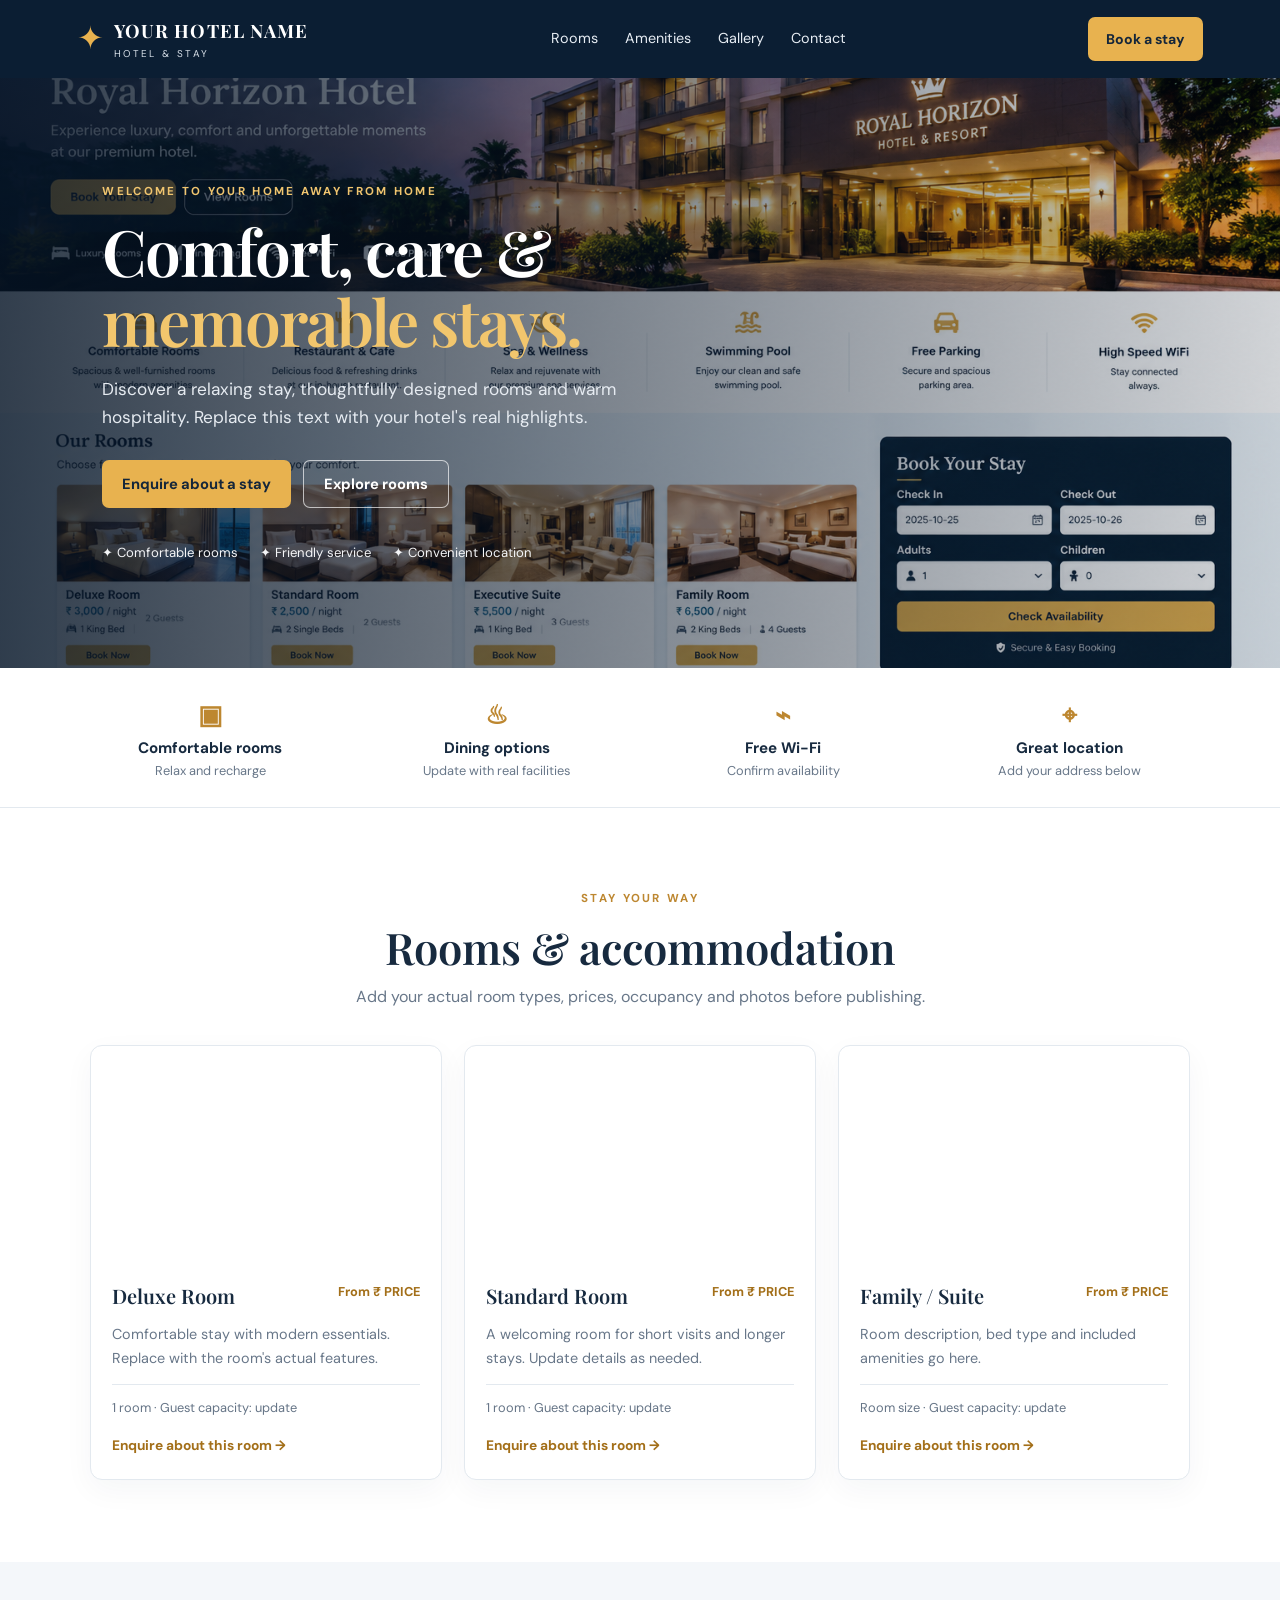
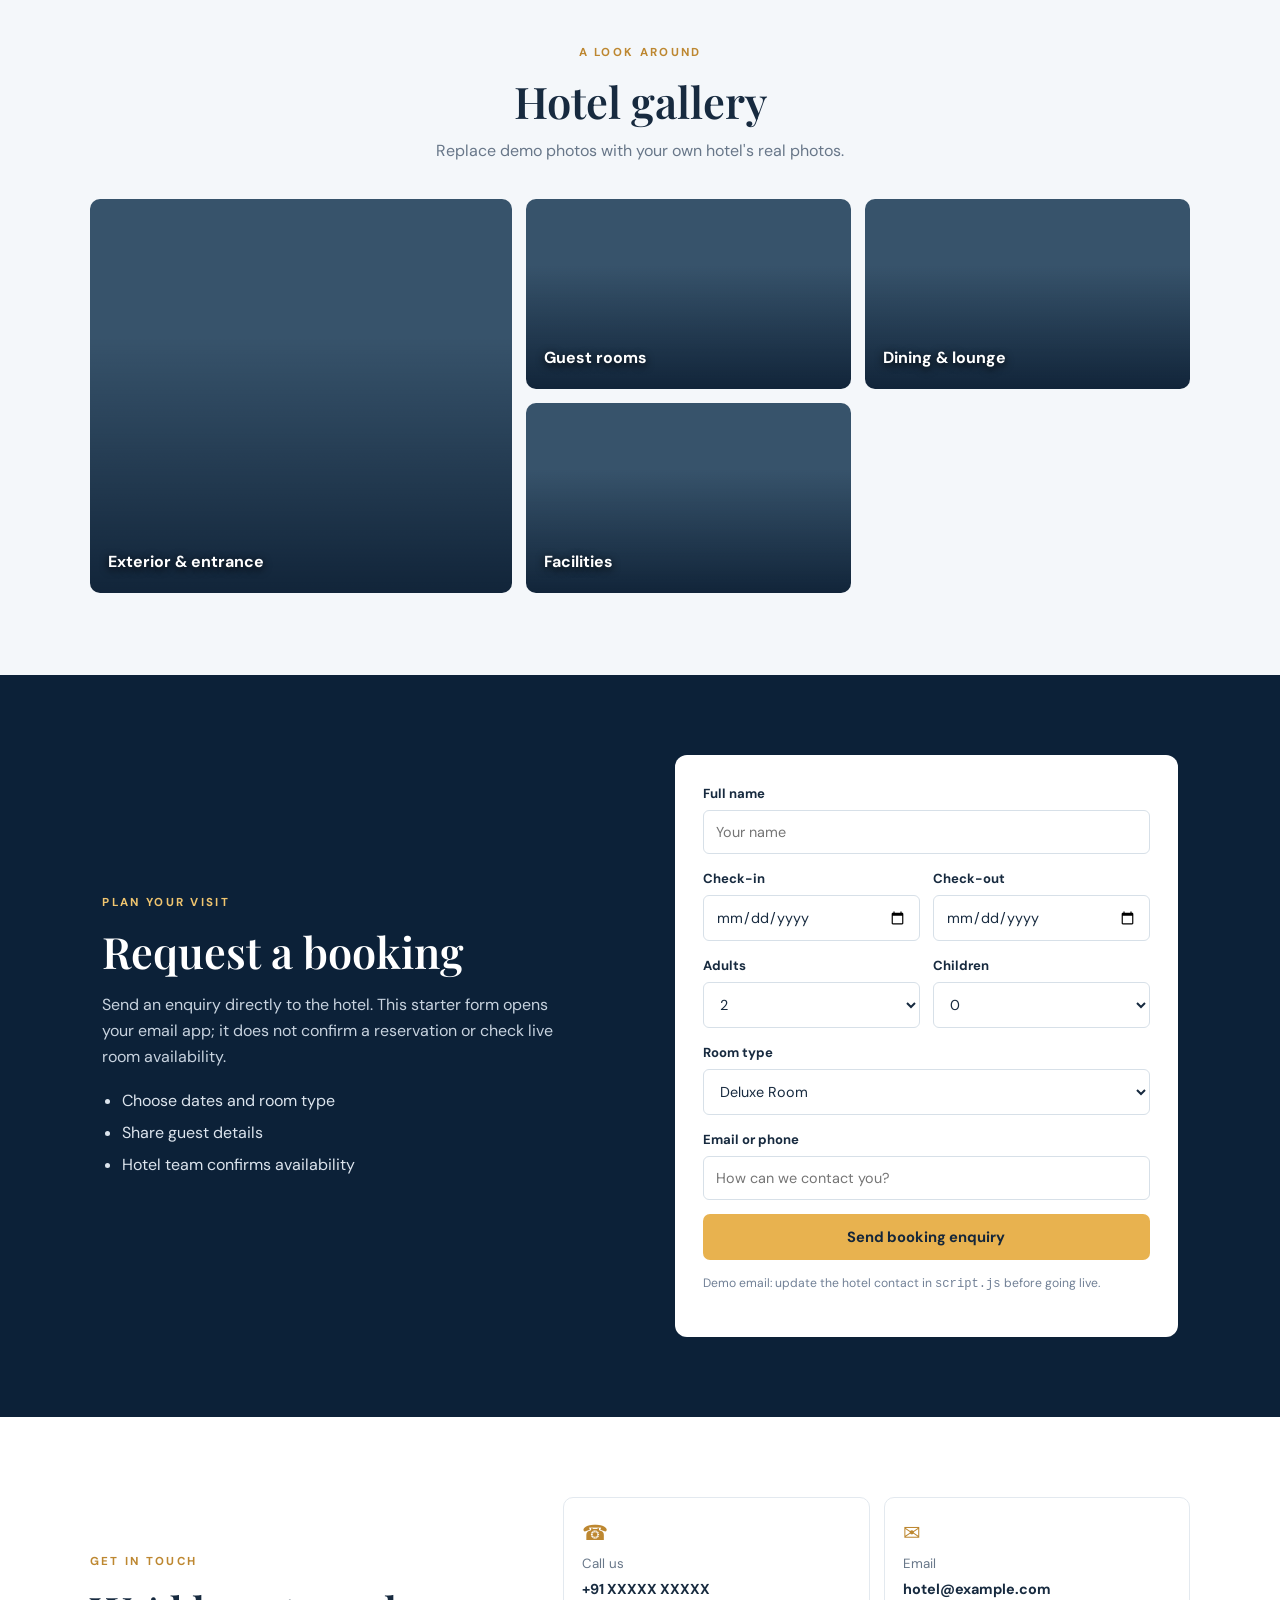
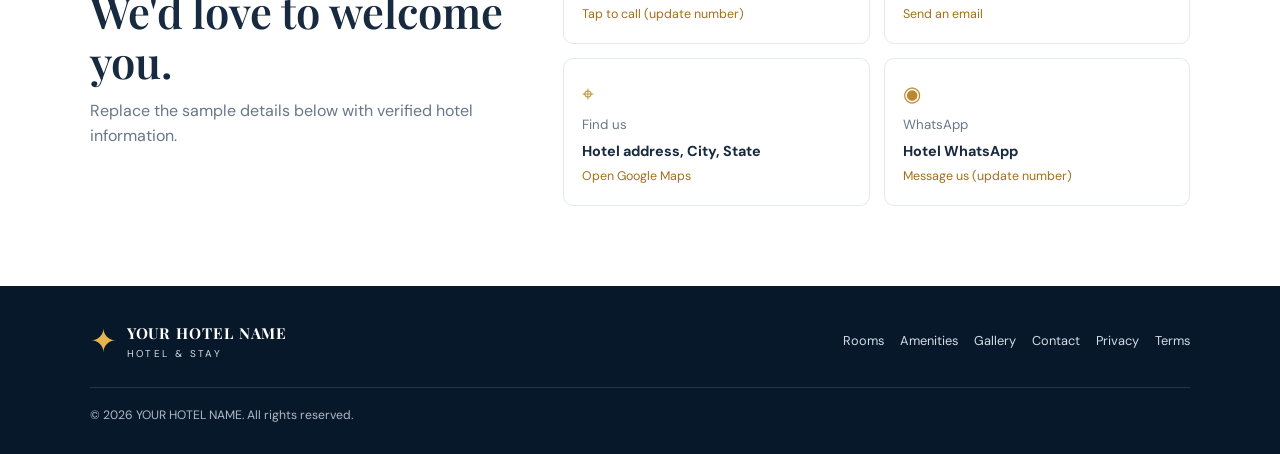
==== index.html @ 26f4630a "Initial hotel website starter Co-authored-by: Copilot <223556219+Copilot@users.noreply.github.com>" ====
<!doctype html>
<html lang="en">
<head>
  <meta charset="utf-8">
  <meta name="viewport" content="width=device-width, initial-scale=1">
  <meta name="description" content="Hotel rooms, amenities, photos and booking enquiries.">
  <title>YOUR HOTEL NAME | Hotel & Stay</title>
  <link rel="stylesheet" href="style.css">
</head>
<body>
<header class="topbar">
  <a class="brand" href="#home"><span class="brand-mark">✦</span><span><strong>YOUR HOTEL NAME</strong><small>HOTEL & STAY</small></span></a>
  <nav><a href="#rooms">Rooms</a><a href="#amenities">Amenities</a><a href="#gallery">Gallery</a><a href="#contact">Contact</a></nav>
  <a class="nav-cta" href="#booking">Book a stay</a>
</header>

<main>
<section class="hero" id="home">
  <div class="hero-content">
    <p class="eyebrow">WELCOME TO YOUR HOME AWAY FROM HOME</p>
    <h1>Comfort, care &<br><span>memorable stays.</span></h1>
    <p class="hero-copy">Discover a relaxing stay, thoughtfully designed rooms and warm hospitality. Replace this text with your hotel's real highlights.</p>
    <div class="hero-actions"><a class="button gold" href="#booking">Enquire about a stay</a><a class="button outline" href="#rooms">Explore rooms</a></div>
    <div class="quick-points"><span>✦ Comfortable rooms</span><span>✦ Friendly service</span><span>✦ Convenient location</span></div>
  </div>
</section>

<section class="trust-strip" id="amenities">
  <div><b>▣</b><strong>Comfortable rooms</strong><small>Relax and recharge</small></div>
  <div><b>♨</b><strong>Dining options</strong><small>Update with real facilities</small></div>
  <div><b>⌁</b><strong>Free Wi-Fi</strong><small>Confirm availability</small></div>
  <div><b>⌖</b><strong>Great location</strong><small>Add your address below</small></div>
</section>

<section class="section rooms-section" id="rooms">
  <div class="section-title"><p class="eyebrow">STAY YOUR WAY</p><h2>Rooms & accommodation</h2><p>Add your actual room types, prices, occupancy and photos before publishing.</p></div>
  <div class="room-grid">
    <article class="room-card"><div class="room-photo photo-one" role="img" aria-label="Hotel bedroom"></div><div class="room-info"><div class="room-heading"><h3>Deluxe Room</h3><span>From ₹ PRICE</span></div><p>Comfortable stay with modern essentials. Replace with the room's actual features.</p><div class="room-meta">1 room · Guest capacity: update</div><a href="#booking" class="text-link">Enquire about this room →</a></div></article>
    <article class="room-card"><div class="room-photo photo-two" role="img" aria-label="Hotel twin bedroom"></div><div class="room-info"><div class="room-heading"><h3>Standard Room</h3><span>From ₹ PRICE</span></div><p>A welcoming room for short visits and longer stays. Update details as needed.</p><div class="room-meta">1 room · Guest capacity: update</div><a href="#booking" class="text-link">Enquire about this room →</a></div></article>
    <article class="room-card"><div class="room-photo photo-three" role="img" aria-label="Hotel suite sitting area"></div><div class="room-info"><div class="room-heading"><h3>Family / Suite</h3><span>From ₹ PRICE</span></div><p>Room description, bed type and included amenities go here.</p><div class="room-meta">Room size · Guest capacity: update</div><a href="#booking" class="text-link">Enquire about this room →</a></div></article>
  </div>
</section>

<section class="gallery-section" id="gallery">
  <div class="section-title"><p class="eyebrow">A LOOK AROUND</p><h2>Hotel gallery</h2><p>Replace demo photos with your own hotel's real photos.</p></div>
  <div class="gallery-grid"><div class="gallery-tile g1">Exterior & entrance</div><div class="gallery-tile g2">Guest rooms</div><div class="gallery-tile g3">Dining & lounge</div><div class="gallery-tile g4">Facilities</div></div>
</section>

<section class="booking-wrap" id="booking">
  <div class="booking-copy"><p class="eyebrow">PLAN YOUR VISIT</p><h2>Request a booking</h2><p>Send an enquiry directly to the hotel. This starter form opens your email app; it does not confirm a reservation or check live room availability.</p><ul><li>Choose dates and room type</li><li>Share guest details</li><li>Hotel team confirms availability</li></ul></div>
  <form id="booking-form" class="booking-form">
    <label>Full name<input name="name" required placeholder="Your name"></label>
    <div class="form-row"><label>Check-in<input name="checkin" type="date" required></label><label>Check-out<input name="checkout" type="date" required></label></div>
    <div class="form-row"><label>Adults<select name="adults"><option>1</option><option selected>2</option><option>3</option><option>4</option><option>5+</option></select></label><label>Children<select name="children"><option selected>0</option><option>1</option><option>2</option><option>3+</option></select></label></div>
    <label>Room type<select name="room"><option>Deluxe Room</option><option>Standard Room</option><option>Family / Suite</option><option>Not sure yet</option></select></label>
    <label>Email or phone<input name="contact" required placeholder="How can we contact you?"></label>
    <button class="button gold full" type="submit">Send booking enquiry</button>
    <p class="form-note">Demo email: update the hotel contact in <code>script.js</code> before going live.</p>
    <p id="form-status" class="form-status" role="status"></p>
  </form>
</section>

<section class="contact-section" id="contact">
  <div><p class="eyebrow">GET IN TOUCH</p><h2>We'd love to welcome you.</h2><p>Replace the sample details below with verified hotel information.</p></div>
  <div class="contact-cards">
    <div><span>☎</span><small>Call us</small><strong>+91 XXXXX XXXXX</strong><a href="tel:+91XXXXXXXXXX">Tap to call (update number)</a></div>
    <div><span>✉</span><small>Email</small><strong>hotel@example.com</strong><a href="mailto:hotel@example.com">Send an email</a></div>
    <div><span>⌖</span><small>Find us</small><strong>Hotel address, City, State</strong><a href="https://maps.google.com/" target="_blank" rel="noopener">Open Google Maps</a></div>
    <div><span>◉</span><small>WhatsApp</small><strong>Hotel WhatsApp</strong><a href="https://wa.me/91XXXXXXXXXX" target="_blank" rel="noopener">Message us (update number)</a></div>
  </div>
</section>
</main>
<footer><a class="brand footer-brand" href="#home"><span class="brand-mark">✦</span><span><strong>YOUR HOTEL NAME</strong><small>HOTEL & STAY</small></span></a><div class="footer-links"><a href="#rooms">Rooms</a><a href="#amenities">Amenities</a><a href="#gallery">Gallery</a><a href="#contact">Contact</a><a href="privacy.html">Privacy</a><a href="terms.html">Terms</a></div><p>© <span id="year"></span> YOUR HOTEL NAME. All rights reserved.</p></footer>
<script src="script.js"></script>
</body>
</html>
---- style.css ----
@import url('https://fonts.googleapis.com/css2?family=DM+Sans:wght@400;500;600;700&family=Playfair+Display:wght@500;600;700&display=swap');
:root{--navy:#0c2138;--navy2:#132f4a;--gold:#e8b24f;--ink:#172a3f;--muted:#687789;--pale:#f4f7fa;--line:#e3e9ef}
*{box-sizing:border-box}html{scroll-behavior:smooth}body{margin:0;color:var(--ink);font-family:'DM Sans',sans-serif;line-height:1.6}a{color:inherit;text-decoration:none}.topbar{height:78px;background:#0b1e33;color:#fff;display:flex;align-items:center;justify-content:space-between;padding:0 6%;gap:24px}.brand{display:flex;align-items:center;gap:10px;min-width:max-content}.brand-mark{font-size:2rem;color:var(--gold)}.brand strong{display:block;font-family:'Playfair Display',serif;font-size:1.15rem;letter-spacing:.06em}.brand small{display:block;font-size:.62rem;letter-spacing:.24em;color:#d7dfe8}.topbar nav{display:flex;gap:27px;font-size:.9rem;color:#e7edf4}.topbar nav a:hover,.footer-links a:hover{color:var(--gold)}.nav-cta{background:var(--gold);color:#14263a;padding:11px 18px;border-radius:7px;font-weight:700;font-size:.88rem}.hero{min-height:590px;display:flex;align-items:center;padding:75px 8%;color:white;background-color:#1b3a55;background-image: linear-gradient(90deg, rgba(5,20,38,.82), rgba(5,20,38,.18)), url('hotel-hero.png');;background-position:center;background-size:cover}.hero-content{max-width:650px}.eyebrow{font-size:.72rem;letter-spacing:.2em;font-weight:700;color:#bd8730;margin:0 0 14px}.hero .eyebrow{color:#f0c56f}.hero h1{font:600 clamp(2.8rem,5vw,4.6rem)/1.1 'Playfair Display',serif;margin:0 0 20px;letter-spacing:-.03em}.hero h1 span{color:#f2c66d}.hero-copy{font-size:1.08rem;color:#e6ebf1;max-width:520px}.hero-actions{display:flex;gap:12px;margin:28px 0 34px;flex-wrap:wrap}.button{display:inline-flex;justify-content:center;align-items:center;padding:13px 20px;border:0;border-radius:7px;font:700 .92rem 'DM Sans',sans-serif;cursor:pointer}.gold{background:var(--gold);color:#14263a}.outline{border:1px solid #ffffffa8;color:#fff;background:#ffffff0a}.quick-points{display:flex;gap:22px;flex-wrap:wrap;font-size:.82rem;color:#f4f5f7}.trust-strip{display:grid;grid-template-columns:repeat(4,1fr);padding:26px 6%;border-bottom:1px solid var(--line);gap:20px}.trust-strip>div{text-align:center;display:flex;flex-direction:column;align-items:center}.trust-strip b{font-size:1.65rem;color:#bd8730}.trust-strip strong{font-size:.95rem}.trust-strip small{color:var(--muted);font-size:.8rem}.section,.gallery-section{padding:82px 7%}.section-title{text-align:center;max-width:680px;margin:0 auto 35px}.section-title h2,.booking-copy h2,.contact-section h2{font:600 clamp(2rem,3.4vw,3rem)/1.15 'Playfair Display',serif;margin:0 0 12px}.section-title>p:last-child,.contact-section>div:first-child>p:last-child{color:var(--muted);margin:0}.room-grid{display:grid;grid-template-columns:repeat(3,1fr);gap:22px}.room-card{border:1px solid var(--line);border-radius:12px;overflow:hidden;background:#fff;box-shadow:0 10px 30px #10243b0b}.room-photo{height:215px;background-size:cover;background-position:center}.photo-one{background-image:url('https://images.unsplash.com/photo-1611892440504-42a792e24d32?auto=format&fit=crop&w=900&q=80')}.photo-two{background-image:url('https://images.unsplash.com/photo-1590490360182-c33d57733427?auto=format&fit=crop&w=900&q=80')}.photo-three{background-image:url('https://images.unsplash.com/photo-1611892440504-42a792e24d32?auto=format&fit=crop&w=900&q=80')}.room-info{padding:21px}.room-heading{display:flex;justify-content:space-between;align-items:flex-start;gap:10px}.room-heading h3{font:600 1.25rem 'Playfair Display',serif;margin:0}.room-heading span{color:#a36f19;font-weight:700;font-size:.8rem;text-align:right}.room-info p{color:var(--muted);font-size:.9rem}.room-meta{border-top:1px solid var(--line);padding-top:13px;color:#657486;font-size:.8rem}.text-link{display:inline-block;color:#a36f19;font-weight:700;font-size:.86rem;margin-top:16px}.gallery-section{background:var(--pale)}.gallery-grid{display:grid;grid-template-columns:1.3fr 1fr 1fr;grid-template-rows:190px 190px;gap:14px}.gallery-tile{background-size:cover;background-position:center;border-radius:10px;display:flex;align-items:flex-end;padding:18px;color:#fff;font-weight:700;text-shadow:0 2px 8px #000;background-color:#37536b;background-image:linear-gradient(0deg,#07182cc9,transparent 65%),url('https://images.unsplash.com/photo-1566073771259-6a8506099945?auto=format&fit=crop&w=1000&q=80')}.g1{grid-row:span 2}.g2{background-image:linear-gradient(0deg,#07182cc9,transparent 65%),url('https://images.unsplash.com/photo-1611892440504-42a792e24d32?auto=format&fit=crop&w=900&q=80')}.g3{background-image:linear-gradient(0deg,#07182cc9,transparent 65%),url('https://images.unsplash.com/photo-1414235077428-338989a2e8c0?auto=format&fit=crop&w=900&q=80')}.g4{background-image:linear-gradient(0deg,#07182cc9,transparent 65%),url('https://images.unsplash.com/photo-1571896349842-33c89424de2d?auto=format&fit=crop&w=900&q=80')}.booking-wrap{padding:80px 8%;background:var(--navy);color:#fff;display:grid;grid-template-columns:1fr 1fr;gap:70px;align-items:center}.booking-copy .eyebrow{color:#f0c56f}.booking-copy h2{font-size:2.7rem}.booking-copy>p:not(.eyebrow){color:#c8d3df;max-width:480px}.booking-copy ul{padding-left:20px;color:#dce4ed;line-height:2}.booking-form{padding:28px;background:#fff;color:var(--ink);border-radius:12px;display:grid;gap:14px}.booking-form label{display:grid;gap:6px;font-size:.82rem;font-weight:700}.booking-form input,.booking-form select{width:100%;padding:12px;border:1px solid #d7e0e8;border-radius:6px;background:white;color:var(--ink);font:400 .9rem 'DM Sans',sans-serif}.form-row{display:grid;grid-template-columns:1fr 1fr;gap:13px}.full{width:100%}.form-note,.form-status{font-size:.76rem;color:#718096;margin:0}.form-status{color:#176c42}.contact-section{padding:80px 7%;display:grid;grid-template-columns:.8fr 1.2fr;gap:55px;align-items:center}.contact-cards{display:grid;grid-template-columns:1fr 1fr;gap:14px}.contact-cards>div{padding:18px;border:1px solid var(--line);border-radius:10px;display:grid;gap:4px}.contact-cards span{font-size:1.3rem;color:#bd8730}.contact-cards small{color:var(--muted)}.contact-cards strong{font-size:.9rem;overflow-wrap:anywhere}.contact-cards a{font-size:.78rem;color:#a36f19}footer{background:#07182a;color:#fff;padding:30px 7%;display:flex;align-items:center;justify-content:space-between;gap:20px;flex-wrap:wrap}.footer-brand strong{font-size:.95rem}.footer-links{display:flex;gap:16px;flex-wrap:wrap;font-size:.8rem;color:#d5dce5}footer>p{font-size:.76rem;color:#aebac8;width:100%;margin:0;border-top:1px solid #ffffff20;padding-top:18px}
@media(max-width:900px){.topbar{padding:0 4%}.topbar nav{gap:13px}.hero{padding:65px 6%;min-height:530px}.room-grid{grid-template-columns:repeat(2,1fr)}.booking-wrap{gap:35px;padding:65px 6%}.contact-section{grid-template-columns:1fr;gap:30px}.trust-strip{padding:24px 4%}}
@media(max-width:620px){.topbar{height:auto;min-height:72px;flex-wrap:wrap;padding:14px 5%;gap:12px}.topbar nav{order:3;width:100%;justify-content:space-between;font-size:.82rem}.nav-cta{margin-left:auto}.brand strong{font-size:.95rem}.hero{padding:60px 6%;min-height:570px;background-position:60% center}.hero h1{font-size:2.75rem}.quick-points{gap:10px;flex-direction:column}.trust-strip{grid-template-columns:1fr 1fr;row-gap:22px}.section,.gallery-section{padding:60px 5%}.room-grid{grid-template-columns:1fr}.gallery-grid{grid-template-columns:1fr 1fr;grid-template-rows:160px 160px 160px}.g1{grid-row:auto;grid-column:span 2}.booking-wrap{grid-template-columns:1fr;padding:60px 5%;gap:25px}.booking-copy h2{font-size:2.3rem}.contact-section{padding:60px 5%}.contact-cards{grid-template-columns:1fr}footer{padding:28px 5%}.footer-links{gap:12px}.form-row{grid-template-columns:1fr 1fr}}
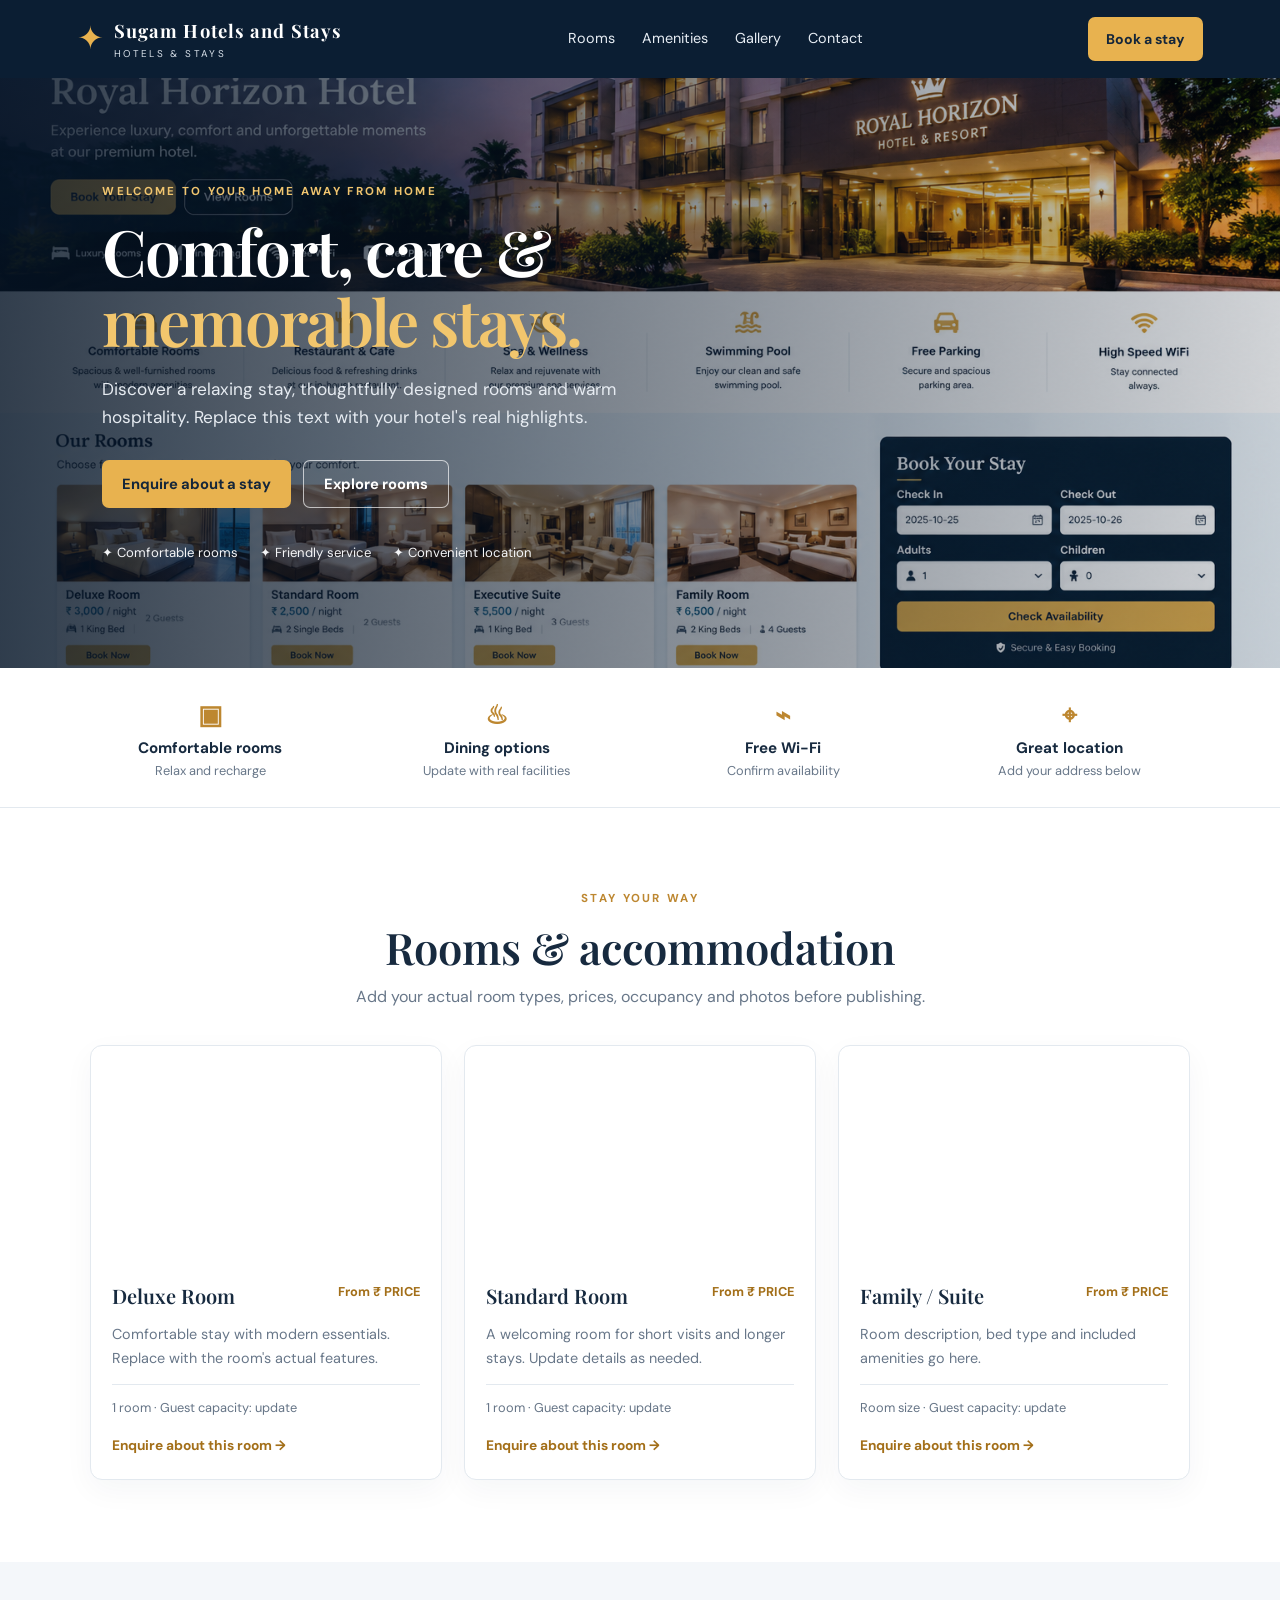
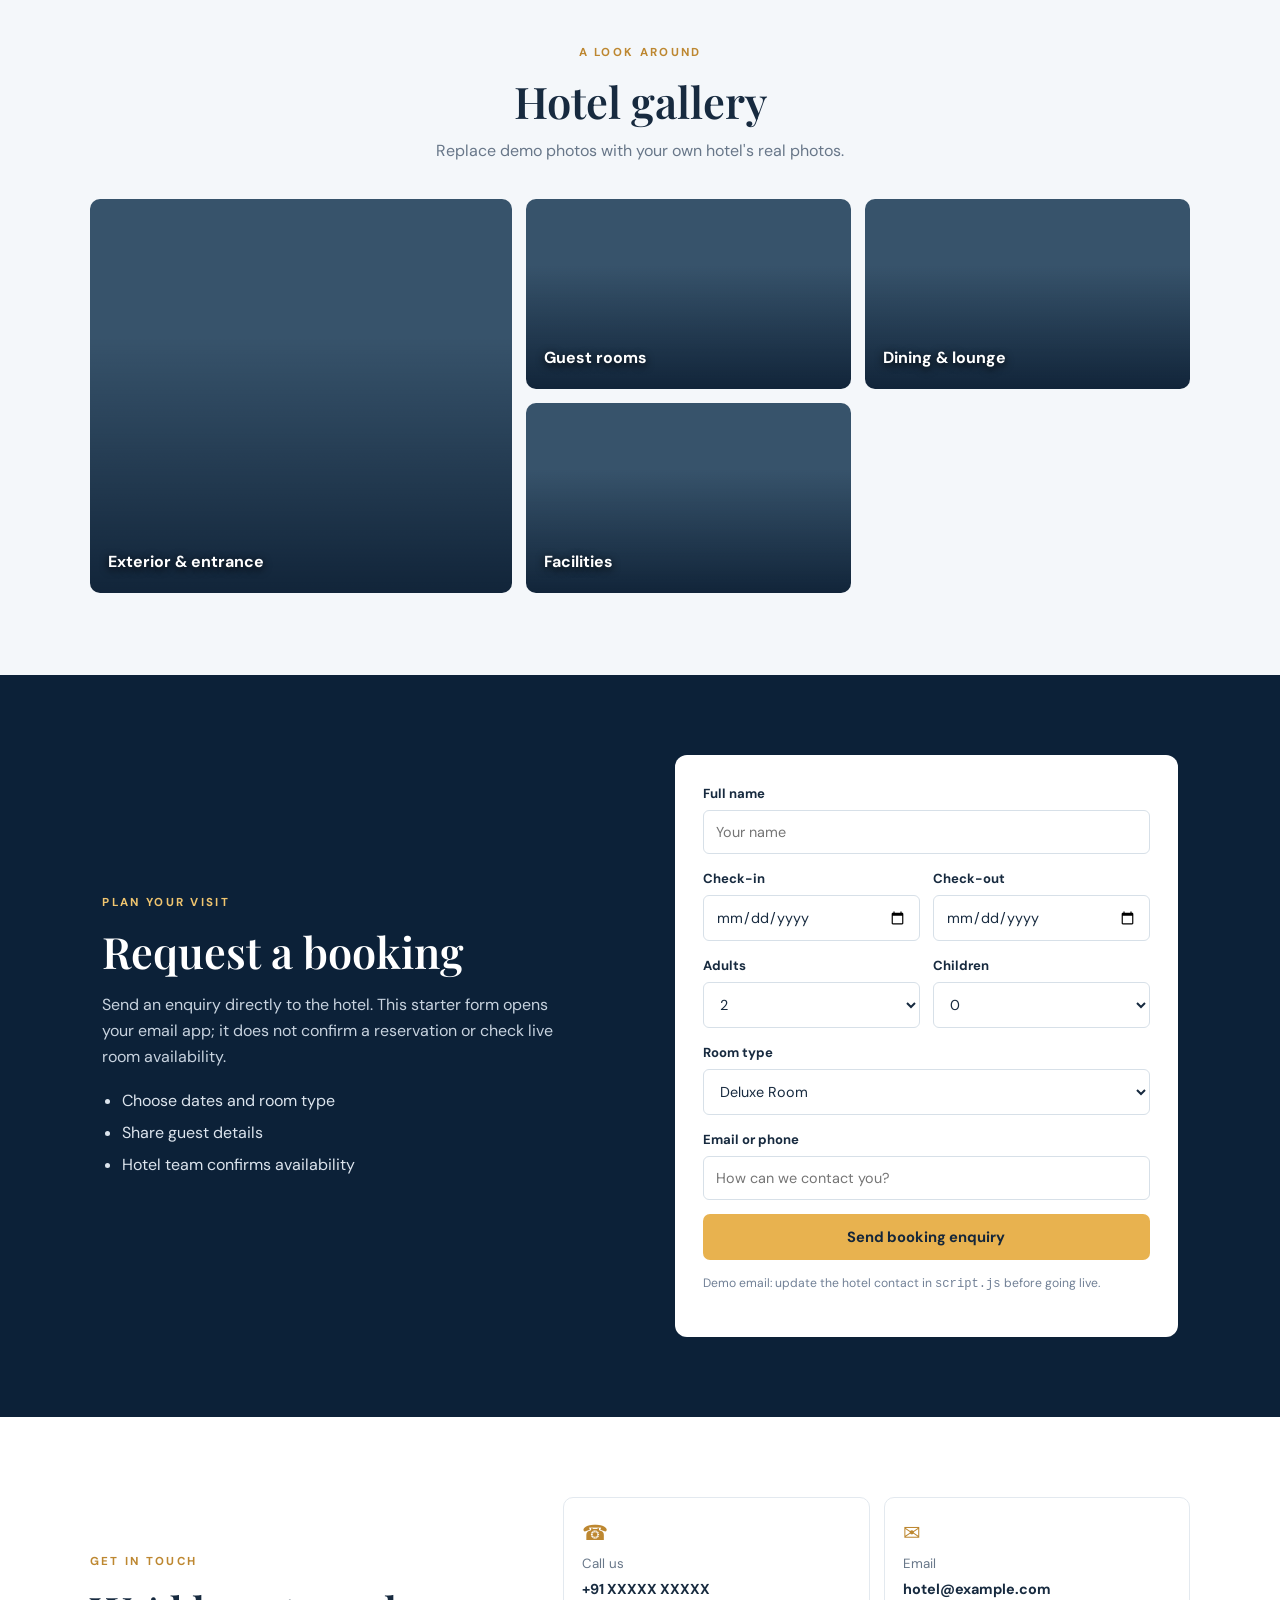
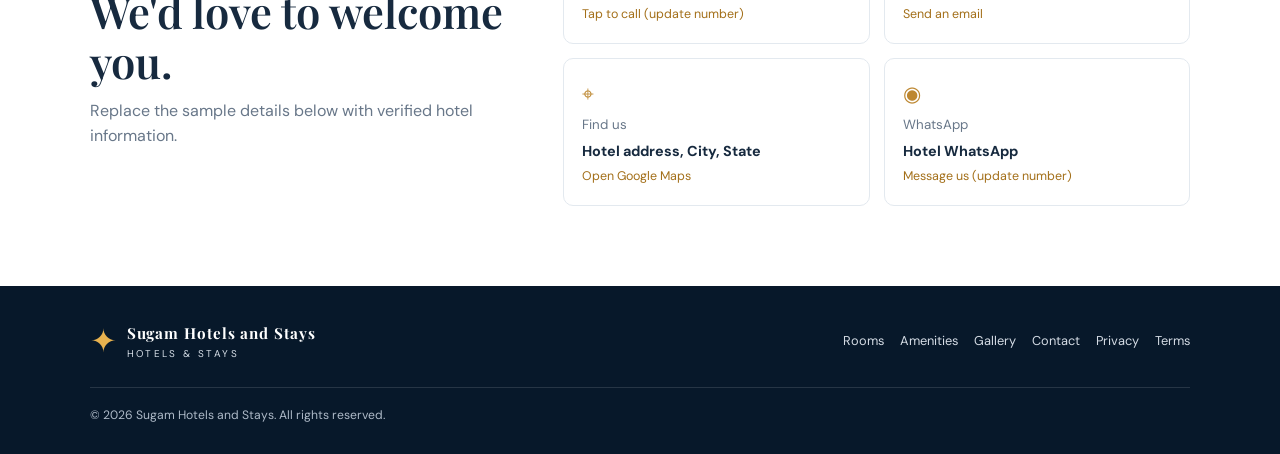
==== commit 8d7e165e: "Update hotel brand to Sugam Hotels and Stays Co-authored-by: Copilot <223556219+Copilot@users.norepl" ====
--- a/index.html
+++ b/index.html
@@ -4,12 +4,12 @@
   <meta charset="utf-8">
   <meta name="viewport" content="width=device-width, initial-scale=1">
   <meta name="description" content="Hotel rooms, amenities, photos and booking enquiries.">
-  <title>YOUR HOTEL NAME | Hotel & Stay</title>
+  <title>Sugam Hotels and Stays | Hotel & Stay</title>
   <link rel="stylesheet" href="style.css">
 </head>
 <body>
 <header class="topbar">
-  <a class="brand" href="#home"><span class="brand-mark">✦</span><span><strong>YOUR HOTEL NAME</strong><small>HOTEL & STAY</small></span></a>
+  <a class="brand" href="#home"><span class="brand-mark">✦</span><span><strong>Sugam Hotels and Stays</strong><small>HOTELS & STAYS</small></span></a>
   <nav><a href="#rooms">Rooms</a><a href="#amenities">Amenities</a><a href="#gallery">Gallery</a><a href="#contact">Contact</a></nav>
   <a class="nav-cta" href="#booking">Book a stay</a>
 </header>
@@ -70,7 +70,7 @@
   </div>
 </section>
 </main>
-<footer><a class="brand footer-brand" href="#home"><span class="brand-mark">✦</span><span><strong>YOUR HOTEL NAME</strong><small>HOTEL & STAY</small></span></a><div class="footer-links"><a href="#rooms">Rooms</a><a href="#amenities">Amenities</a><a href="#gallery">Gallery</a><a href="#contact">Contact</a><a href="privacy.html">Privacy</a><a href="terms.html">Terms</a></div><p>© <span id="year"></span> YOUR HOTEL NAME. All rights reserved.</p></footer>
+<footer><a class="brand footer-brand" href="#home"><span class="brand-mark">✦</span><span><strong>Sugam Hotels and Stays</strong><small>HOTELS & STAYS</small></span></a><div class="footer-links"><a href="#rooms">Rooms</a><a href="#amenities">Amenities</a><a href="#gallery">Gallery</a><a href="#contact">Contact</a><a href="privacy.html">Privacy</a><a href="terms.html">Terms</a></div><p>© <span id="year"></span> Sugam Hotels and Stays. All rights reserved.</p></footer>
 <script src="script.js"></script>
 </body>
 </html>
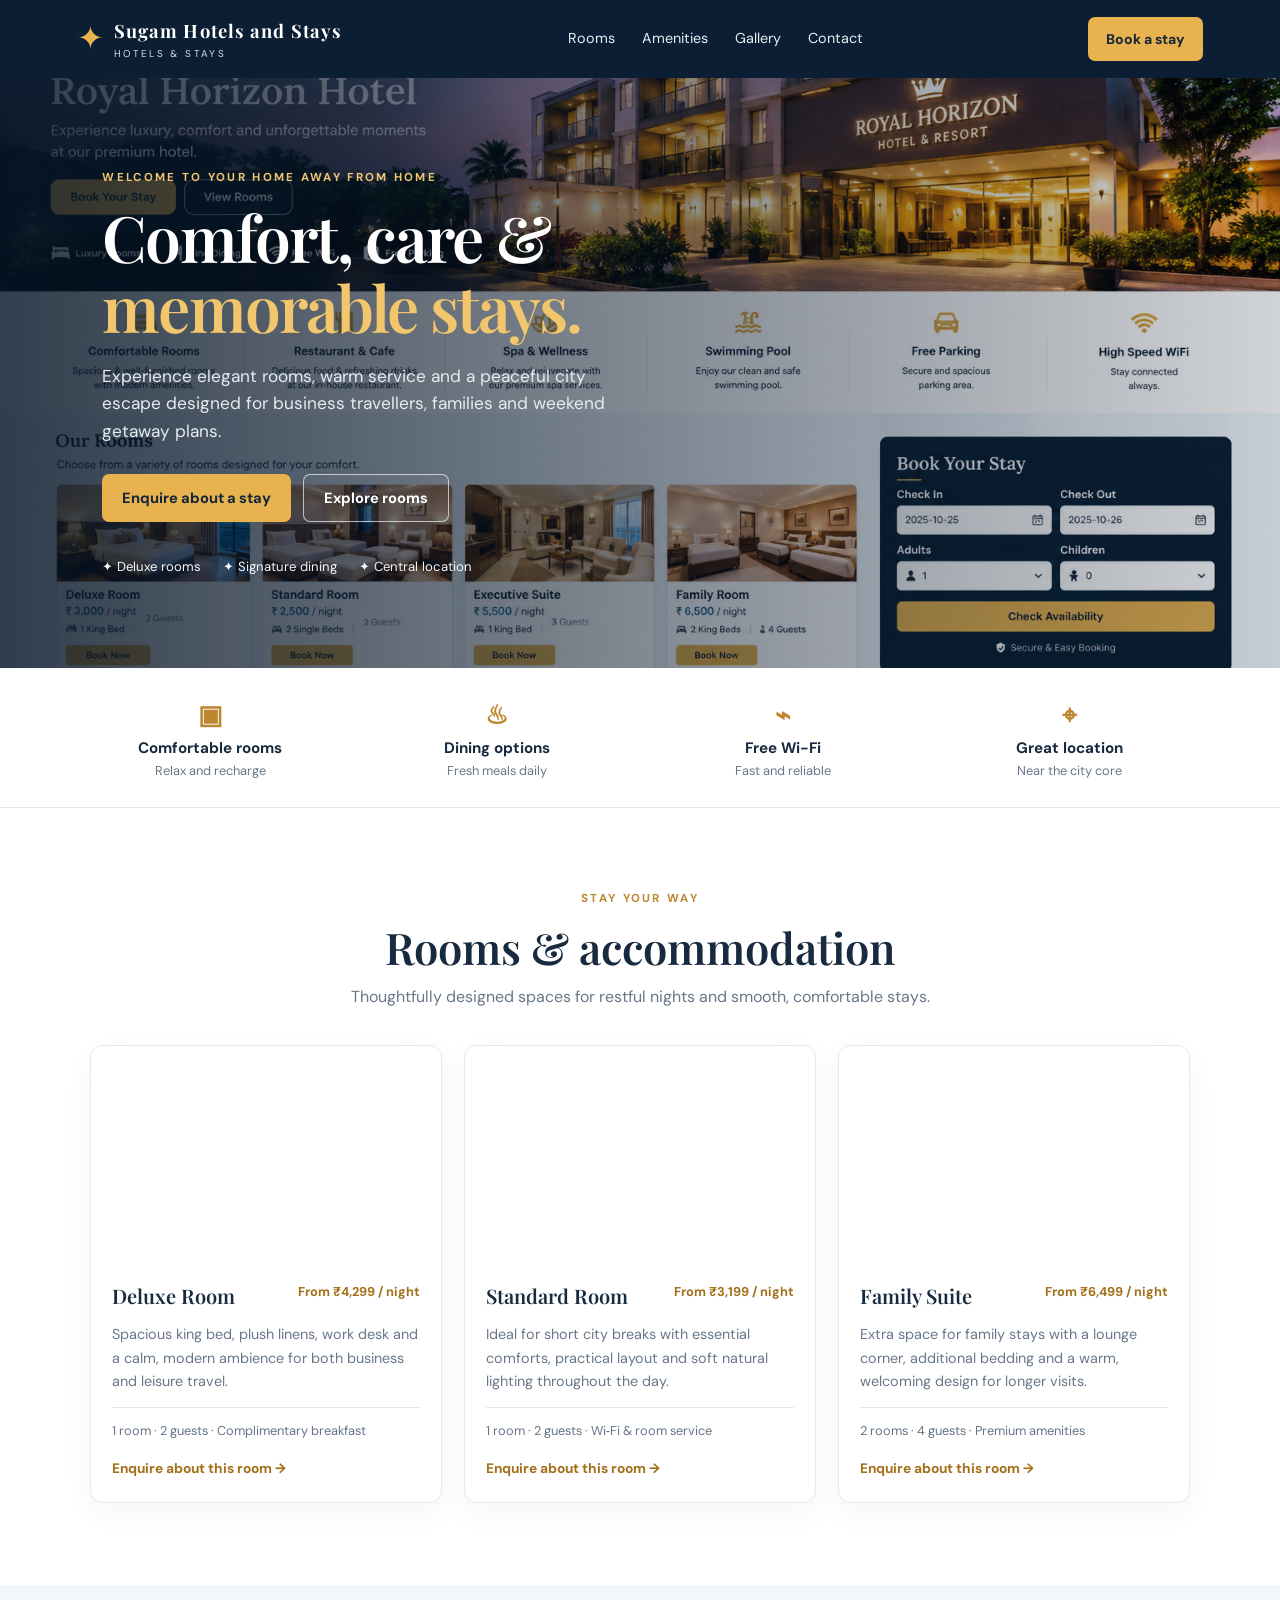
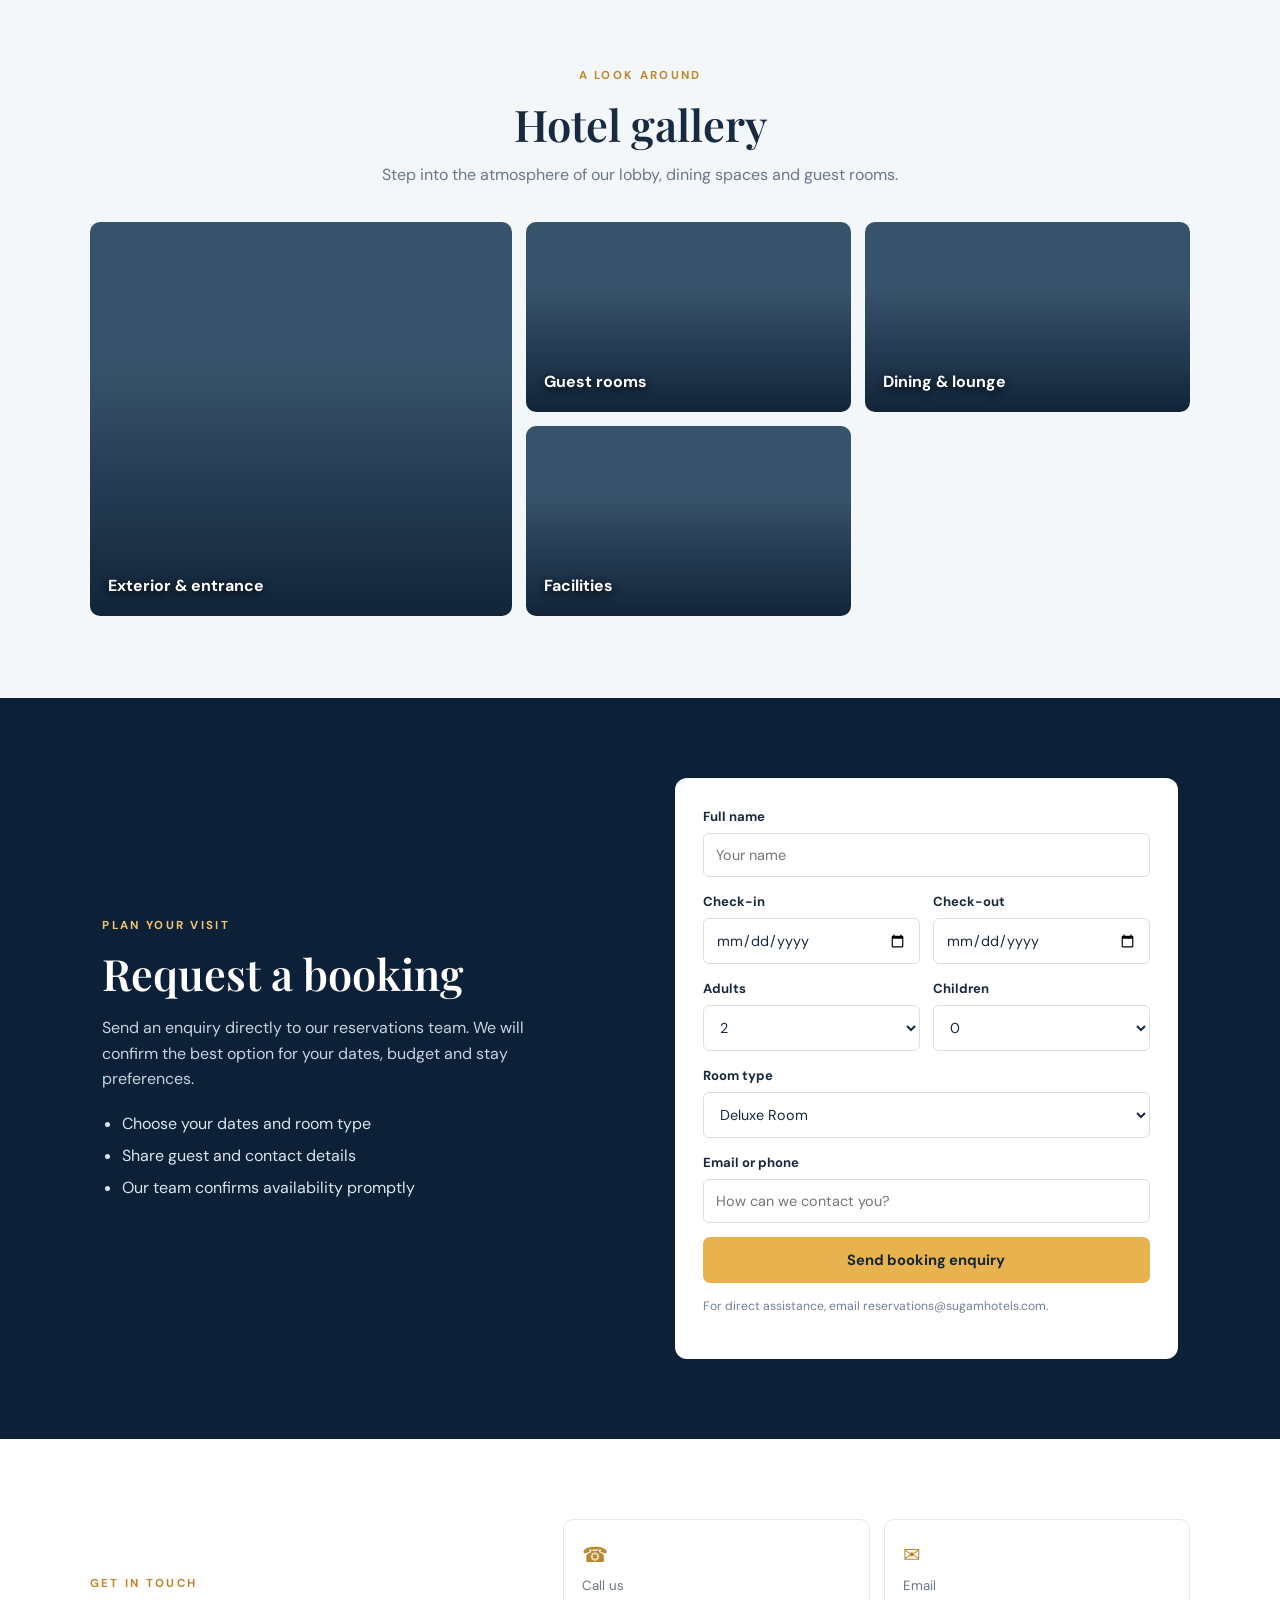
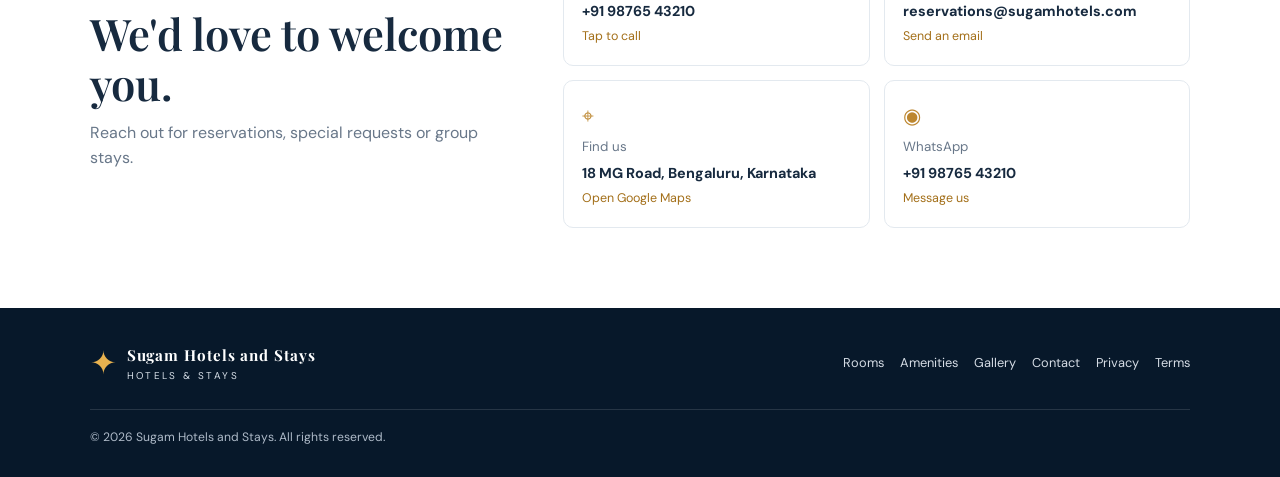
==== commit 085f260f: "Update hotel landing page details Co-authored-by: Copilot <223556219+Copilot@users.noreply.github.co" ====
--- a/index.html
+++ b/index.html
@@ -3,8 +3,8 @@
 <head>
   <meta charset="utf-8">
   <meta name="viewport" content="width=device-width, initial-scale=1">
-  <meta name="description" content="Hotel rooms, amenities, photos and booking enquiries.">
-  <title>Sugam Hotels and Stays | Hotel & Stay</title>
+  <meta name="description" content="Boutique hotel rooms, dining, amenities and seamless booking enquiries at Sugam Hotels and Stays.">
+  <title>Sugam Hotels and Stays | Boutique Hotel & Stay</title>
   <link rel="stylesheet" href="style.css">
 </head>
 <body>
@@ -19,54 +19,54 @@
   <div class="hero-content">
     <p class="eyebrow">WELCOME TO YOUR HOME AWAY FROM HOME</p>
     <h1>Comfort, care &<br><span>memorable stays.</span></h1>
-    <p class="hero-copy">Discover a relaxing stay, thoughtfully designed rooms and warm hospitality. Replace this text with your hotel's real highlights.</p>
+    <p class="hero-copy">Experience elegant rooms, warm service and a peaceful city escape designed for business travellers, families and weekend getaway plans.</p>
     <div class="hero-actions"><a class="button gold" href="#booking">Enquire about a stay</a><a class="button outline" href="#rooms">Explore rooms</a></div>
-    <div class="quick-points"><span>✦ Comfortable rooms</span><span>✦ Friendly service</span><span>✦ Convenient location</span></div>
+    <div class="quick-points"><span>✦ Deluxe rooms</span><span>✦ Signature dining</span><span>✦ Central location</span></div>
   </div>
 </section>
 
 <section class="trust-strip" id="amenities">
   <div><b>▣</b><strong>Comfortable rooms</strong><small>Relax and recharge</small></div>
-  <div><b>♨</b><strong>Dining options</strong><small>Update with real facilities</small></div>
-  <div><b>⌁</b><strong>Free Wi-Fi</strong><small>Confirm availability</small></div>
-  <div><b>⌖</b><strong>Great location</strong><small>Add your address below</small></div>
+  <div><b>♨</b><strong>Dining options</strong><small>Fresh meals daily</small></div>
+  <div><b>⌁</b><strong>Free Wi-Fi</strong><small>Fast and reliable</small></div>
+  <div><b>⌖</b><strong>Great location</strong><small>Near the city core</small></div>
 </section>
 
 <section class="section rooms-section" id="rooms">
-  <div class="section-title"><p class="eyebrow">STAY YOUR WAY</p><h2>Rooms & accommodation</h2><p>Add your actual room types, prices, occupancy and photos before publishing.</p></div>
+  <div class="section-title"><p class="eyebrow">STAY YOUR WAY</p><h2>Rooms & accommodation</h2><p>Thoughtfully designed spaces for restful nights and smooth, comfortable stays.</p></div>
   <div class="room-grid">
-    <article class="room-card"><div class="room-photo photo-one" role="img" aria-label="Hotel bedroom"></div><div class="room-info"><div class="room-heading"><h3>Deluxe Room</h3><span>From ₹ PRICE</span></div><p>Comfortable stay with modern essentials. Replace with the room's actual features.</p><div class="room-meta">1 room · Guest capacity: update</div><a href="#booking" class="text-link">Enquire about this room →</a></div></article>
-    <article class="room-card"><div class="room-photo photo-two" role="img" aria-label="Hotel twin bedroom"></div><div class="room-info"><div class="room-heading"><h3>Standard Room</h3><span>From ₹ PRICE</span></div><p>A welcoming room for short visits and longer stays. Update details as needed.</p><div class="room-meta">1 room · Guest capacity: update</div><a href="#booking" class="text-link">Enquire about this room →</a></div></article>
-    <article class="room-card"><div class="room-photo photo-three" role="img" aria-label="Hotel suite sitting area"></div><div class="room-info"><div class="room-heading"><h3>Family / Suite</h3><span>From ₹ PRICE</span></div><p>Room description, bed type and included amenities go here.</p><div class="room-meta">Room size · Guest capacity: update</div><a href="#booking" class="text-link">Enquire about this room →</a></div></article>
+    <article class="room-card"><div class="room-photo photo-one" role="img" aria-label="Hotel bedroom"></div><div class="room-info"><div class="room-heading"><h3>Deluxe Room</h3><span>From ₹4,299 / night</span></div><p>Spacious king bed, plush linens, work desk and a calm, modern ambience for both business and leisure travel.</p><div class="room-meta">1 room · 2 guests · Complimentary breakfast</div><a href="#booking" class="text-link">Enquire about this room →</a></div></article>
+    <article class="room-card"><div class="room-photo photo-two" role="img" aria-label="Hotel twin bedroom"></div><div class="room-info"><div class="room-heading"><h3>Standard Room</h3><span>From ₹3,199 / night</span></div><p>Ideal for short city breaks with essential comforts, practical layout and soft natural lighting throughout the day.</p><div class="room-meta">1 room · 2 guests · Wi‑Fi & room service</div><a href="#booking" class="text-link">Enquire about this room →</a></div></article>
+    <article class="room-card"><div class="room-photo photo-three" role="img" aria-label="Hotel suite sitting area"></div><div class="room-info"><div class="room-heading"><h3>Family Suite</h3><span>From ₹6,499 / night</span></div><p>Extra space for family stays with a lounge corner, additional bedding and a warm, welcoming design for longer visits.</p><div class="room-meta">2 rooms · 4 guests · Premium amenities</div><a href="#booking" class="text-link">Enquire about this room →</a></div></article>
   </div>
 </section>
 
 <section class="gallery-section" id="gallery">
-  <div class="section-title"><p class="eyebrow">A LOOK AROUND</p><h2>Hotel gallery</h2><p>Replace demo photos with your own hotel's real photos.</p></div>
+  <div class="section-title"><p class="eyebrow">A LOOK AROUND</p><h2>Hotel gallery</h2><p>Step into the atmosphere of our lobby, dining spaces and guest rooms.</p></div>
   <div class="gallery-grid"><div class="gallery-tile g1">Exterior & entrance</div><div class="gallery-tile g2">Guest rooms</div><div class="gallery-tile g3">Dining & lounge</div><div class="gallery-tile g4">Facilities</div></div>
 </section>
 
 <section class="booking-wrap" id="booking">
-  <div class="booking-copy"><p class="eyebrow">PLAN YOUR VISIT</p><h2>Request a booking</h2><p>Send an enquiry directly to the hotel. This starter form opens your email app; it does not confirm a reservation or check live room availability.</p><ul><li>Choose dates and room type</li><li>Share guest details</li><li>Hotel team confirms availability</li></ul></div>
+  <div class="booking-copy"><p class="eyebrow">PLAN YOUR VISIT</p><h2>Request a booking</h2><p>Send an enquiry directly to our reservations team. We will confirm the best option for your dates, budget and stay preferences.</p><ul><li>Choose your dates and room type</li><li>Share guest and contact details</li><li>Our team confirms availability promptly</li></ul></div>
   <form id="booking-form" class="booking-form">
     <label>Full name<input name="name" required placeholder="Your name"></label>
     <div class="form-row"><label>Check-in<input name="checkin" type="date" required></label><label>Check-out<input name="checkout" type="date" required></label></div>
     <div class="form-row"><label>Adults<select name="adults"><option>1</option><option selected>2</option><option>3</option><option>4</option><option>5+</option></select></label><label>Children<select name="children"><option selected>0</option><option>1</option><option>2</option><option>3+</option></select></label></div>
-    <label>Room type<select name="room"><option>Deluxe Room</option><option>Standard Room</option><option>Family / Suite</option><option>Not sure yet</option></select></label>
+    <label>Room type<select name="room"><option>Deluxe Room</option><option>Standard Room</option><option>Family Suite</option><option>Not sure yet</option></select></label>
     <label>Email or phone<input name="contact" required placeholder="How can we contact you?"></label>
     <button class="button gold full" type="submit">Send booking enquiry</button>
-    <p class="form-note">Demo email: update the hotel contact in <code>script.js</code> before going live.</p>
+    <p class="form-note">For direct assistance, email reservations@sugamhotels.com.</p>
     <p id="form-status" class="form-status" role="status"></p>
   </form>
 </section>
 
 <section class="contact-section" id="contact">
-  <div><p class="eyebrow">GET IN TOUCH</p><h2>We'd love to welcome you.</h2><p>Replace the sample details below with verified hotel information.</p></div>
+  <div><p class="eyebrow">GET IN TOUCH</p><h2>We'd love to welcome you.</h2><p>Reach out for reservations, special requests or group stays.</p></div>
   <div class="contact-cards">
-    <div><span>☎</span><small>Call us</small><strong>+91 XXXXX XXXXX</strong><a href="tel:+91XXXXXXXXXX">Tap to call (update number)</a></div>
-    <div><span>✉</span><small>Email</small><strong>hotel@example.com</strong><a href="mailto:hotel@example.com">Send an email</a></div>
-    <div><span>⌖</span><small>Find us</small><strong>Hotel address, City, State</strong><a href="https://maps.google.com/" target="_blank" rel="noopener">Open Google Maps</a></div>
-    <div><span>◉</span><small>WhatsApp</small><strong>Hotel WhatsApp</strong><a href="https://wa.me/91XXXXXXXXXX" target="_blank" rel="noopener">Message us (update number)</a></div>
+    <div><span>☎</span><small>Call us</small><strong>+91 98765 43210</strong><a href="tel:+919876543210">Tap to call</a></div>
+    <div><span>✉</span><small>Email</small><strong>reservations@sugamhotels.com</strong><a href="mailto:reservations@sugamhotels.com">Send an email</a></div>
+    <div><span>⌖</span><small>Find us</small><strong>18 MG Road, Bengaluru, Karnataka</strong><a href="https://maps.google.com/?q=18+MG+Road+Bengaluru" target="_blank" rel="noopener">Open Google Maps</a></div>
+    <div><span>◉</span><small>WhatsApp</small><strong>+91 98765 43210</strong><a href="https://wa.me/919876543210" target="_blank" rel="noopener">Message us</a></div>
   </div>
 </section>
 </main>
